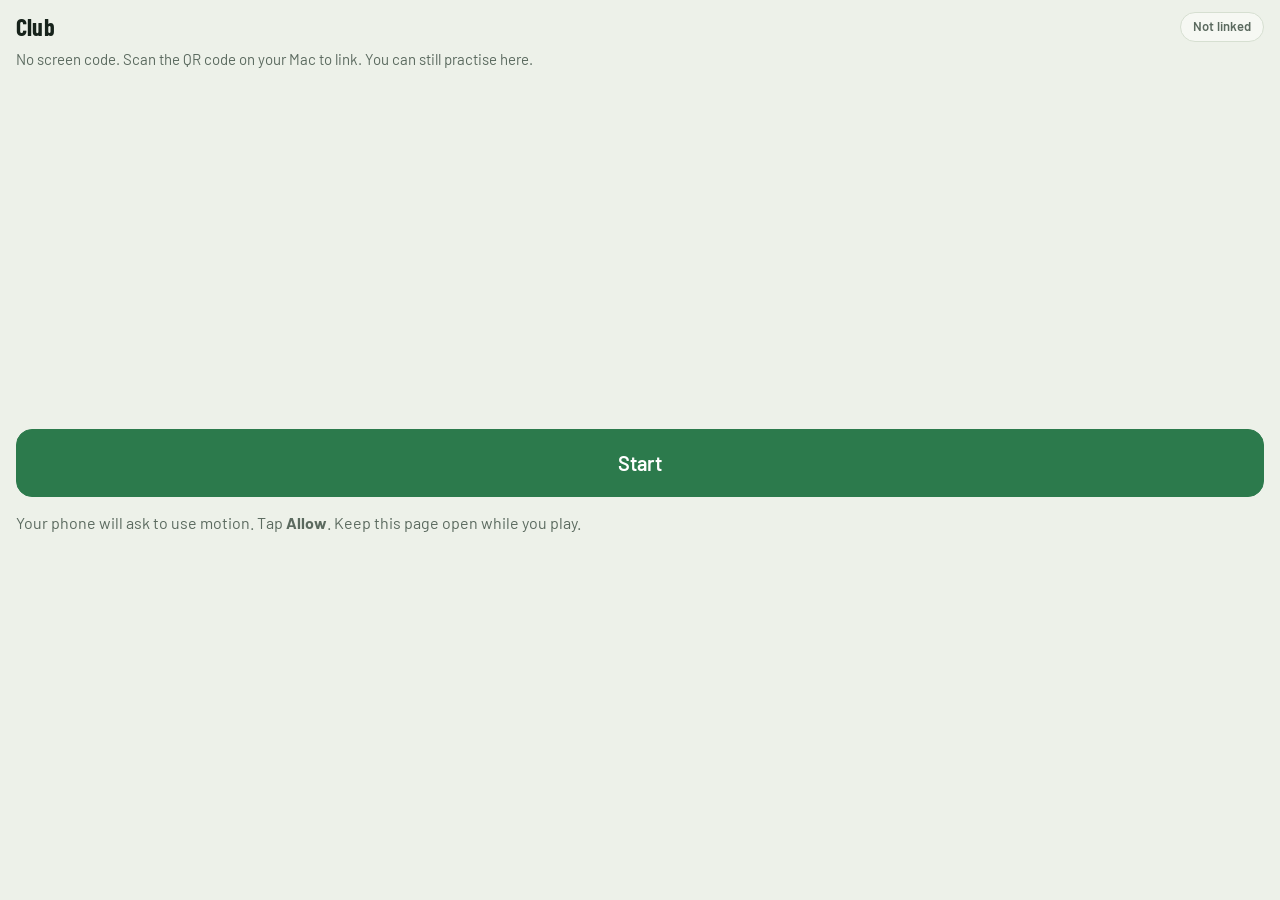
==== controller.html @ 97c8e768 "Add files via upload" ====
<!doctype html>
<html lang="en">
<head>
<meta charset="utf-8">
<meta name="viewport" content="width=device-width,initial-scale=1,viewport-fit=cover,user-scalable=no">
<meta name="theme-color" content="#2c7a4c">
<title>Club · Warringah Golf</title>
<link rel="preconnect" href="https://fonts.googleapis.com">
<link rel="preconnect" href="https://fonts.gstatic.com" crossorigin>
<link rel="stylesheet" href="https://fonts.googleapis.com/css2?family=Barlow:wght@400;500;600&family=Barlow+Condensed:wght@600;700&display=swap">
<link rel="stylesheet" href="style.css">
<style>
html,body{height:100%}
body{display:flex;flex-direction:column;overscroll-behavior:none;-webkit-user-select:none;user-select:none;-webkit-touch-callout:none}
.top{padding:calc(12px + env(safe-area-inset-top,0px)) 16px 6px;display:flex;justify-content:space-between;align-items:center;gap:10px}
.top h1{font-size:24px}
.chip{font-size:13px;font-weight:600;border-radius:999px;padding:4px 12px;background:var(--surface-2);border:1px solid var(--line);color:var(--muted);white-space:nowrap}
.chip.ok{background:var(--fairway-soft);color:var(--fairway);border-color:transparent}
.chip.bad{background:var(--flag-soft);color:var(--flag);border-color:transparent}
.msg{padding:0 16px 8px;color:var(--muted);font-size:15px;min-height:1.5em}
main{flex:1;display:flex;flex-direction:column;padding:0 16px calc(14px + env(safe-area-inset-bottom,0px));gap:10px;min-height:0}
.start{flex:1;display:flex;flex-direction:column;justify-content:center;gap:14px}
.start button{font-size:20px;padding:18px;border-radius:16px}
.start p{margin:0;color:var(--muted)}
.clubs{display:flex;gap:6px;overflow-x:auto;padding-bottom:2px;scrollbar-width:none}
.clubs::-webkit-scrollbar{display:none}
.clubs button{flex:none;min-width:52px;padding:9px 10px;border-radius:10px;font-family:var(--display);font-size:18px;font-weight:700}
.clubs button[aria-pressed="true"]{background:var(--fairway);color:var(--fairway-ink);border-color:var(--fairway)}
.clubname{font-size:14px;color:var(--muted);margin-top:-2px}
.aimrow{display:grid;grid-template-columns:1fr auto auto 1fr;gap:6px}
.aimrow button{padding:12px 10px;font-size:17px;font-weight:600;touch-action:none}
.aimrow button.on{background:var(--fairway);color:var(--fairway-ink);border-color:var(--fairway)}
.pad{flex:1;border-radius:22px;border:2px solid var(--fairway);background:var(--fairway-soft);display:flex;flex-direction:column;align-items:center;justify-content:center;gap:6px;touch-action:none;text-align:center;transition:background .12s,transform .12s;min-height:220px}
.pad .big{font-family:var(--display);font-size:40px;font-weight:700;line-height:1;color:var(--fairway)}
.pad .small{color:var(--muted);font-size:15px;max-width:26ch}
.pad.held{background:var(--fairway);transform:scale(.985)}
.pad.held .big,.pad.held .small{color:var(--fairway-ink)}
.pad.cal{border-color:var(--amber);background:var(--amber-soft)}
.pad.cal .big{color:var(--amber)}
.pad.cal.held{background:var(--amber)}
.pad.cal.held .big,.pad.cal.held .small{color:var(--bg)}
.foot{display:flex;justify-content:space-between;align-items:center;gap:10px}
.result{font-variant-numeric:tabular-nums}
.result .num{font-size:32px;font-weight:700;line-height:1}
.result .num small{font-size:16px;color:var(--muted);margin-left:2px}
.result .tag{font-size:13px;color:var(--muted)}
.live{font-size:12px;color:var(--muted);font-variant-numeric:tabular-nums}
</style>
</head>
<body>
<div class="top">
  <h1>Club</h1>
  <span class="chip" id="chip">Not linked</span>
</div>
<div class="msg" id="msg">Starting…</div>
<main>
  <section class="start" id="startView">
    <button class="primary" id="startBtn">Start</button>
    <p>Your phone will ask to use motion. Tap <b>Allow</b>. Keep this page open while you play.</p>
  </section>
  <div id="playView" hidden style="display:contents">
    <div class="clubs" id="clubs" role="group" aria-label="Choose a club"></div>
    <div class="clubname" id="clubName"></div>
    <div class="aimrow"><button id="aimL" aria-label="Aim left">◀ Aim</button><button id="mapB">Map</button><button id="readB">Read</button><button id="aimR" aria-label="Aim right">Aim ▶</button></div>
    <section class="pad" id="pad" aria-label="Hold to swing">
      <div class="big" id="padBig">Hold here</div>
      <div class="small" id="padSmall">Hold the pad and swing to hit. Swing without holding for a practice swing.</div>
    </section>
    <div class="foot">
      <div class="result"><div class="tag" id="lastTag">Last swing</div><div class="num" id="pw">–</div></div>
      <button id="calBtn">Set full swing</button>
    </div>
    <div class="live" id="live"></div>
  </div>
</main>
<div class="toast" id="toast"></div>

<script src="vendor/peerjs.min.js"></script>
<script>
(() => {
const VERSION = 9;
const $ = s => document.querySelector(s);
const hostId = decodeURIComponent((location.hash || '').slice(1)).replace(/[^a-z0-9-]/gi, '');
const device = /iPhone/.test(navigator.userAgent) ? 'iPhone' : /iPad/.test(navigator.userAgent) ? 'iPad' : /Android/.test(navigator.userAgent) ? 'Android phone' : 'this device';
const setMsg = t => { $('#msg').textContent = t; };
const chip = (t, k) => { const c = $('#chip'); c.textContent = t; c.className = 'chip' + (k ? ' ' + k : ''); };
function toast(t){ const el = $('#toast'); el.textContent = t; el.classList.add('show'); setTimeout(() => el.classList.remove('show'), 1800); }
const store = {
  get(k, d){ try { const v = localStorage.getItem(k); return v == null ? d : JSON.parse(v); } catch { return d; } },
  set(k, v){ try { localStorage.setItem(k, JSON.stringify(v)); } catch {} }
};

const CLUBS = [['Dr','Driver'],['3W','3 wood'],['5i','5 iron'],['7i','7 iron'],['9i','9 iron'],['PW','Pitching wedge'],['SW','Sand wedge'],['Pt','Putter']];
// Detection settings. Full swings: hands rotate hundreds of °/s. Putts: a few dozen.
const MODES = {
  full: {start: 180, end: 100, endHold: 80, minPeak: 220, floor: 150, wait: 500},
  // wedges and short irons: soft chips and even putting-style strokes still count
  chip: {start: 70, end: 35, endHold: 110, minPeak: 100, floor: 60, wait: 400},
  putt: {start: 40, end: 20, endHold: 120, minPeak: 60, floor: 30, wait: 300}
};
let club = store.get('wgolf-club', 'Dr');
let full = store.get('wgolf-full', null);       // °/s of your 100% swing, set by calibration
let puttFull = store.get('wgolf-puttfull', null);
const FULL_DEFAULT = 1100, PUTT_DEFAULT = 300;  // from your first test session
let face0 = store.get('wgolf-face0', null);      // your 'straight' face reading, from the setup swings
let calibrating = null;                          // {mode, peaks: [], faces: []}
const mode = () => club === 'Pt' ? 'putt' : ['9i', 'PW', 'SW'].includes(club) ? 'chip' : 'full';

setMsg(hostId ? 'Tap Start to link with the screen.' : 'No screen code. Scan the QR code on your Mac to link. You can still practise here.');
if (!window.isSecureContext) setMsg('Open this page from its https:// address, or motion will be blocked.');

// ---------- link ----------
let peer = null, conn = null, motionStatus = 'pending';
function send(m){ if (conn && conn.open) { try { conn.send(m); } catch {} } }
function hello(){
  send({t:'status', motion: motionStatus, device, v: VERSION});
  send({t:'club', club});
  send({t:'cal', full: full || FULL_DEFAULT, puttFull: puttFull || PUTT_DEFAULT, face0, set: {full: !!full, putt: !!puttFull, face: face0 != null}});
}
function link(){
  if (!hostId || typeof Peer === 'undefined') return;
  chip('Linking…');
  peer = new Peer({debug: 1});
  peer.on('open', connectNow);
  peer.on('error', e => {
    if (e.type === 'peer-unavailable'){ chip('Looking…'); setMsg('Looking for the screen. Keep the game or Swing Lab open on your Mac.'); clearTimeout(retryT); retryT = setTimeout(connectNow, 2500); }
    else if (['network','server-error','socket-error'].includes(e.type) && !(conn && conn.open)){ chip('Not linked', 'bad'); setMsg('No internet connection to the matchmaking server.'); }
  });
  peer.on('disconnected', () => { try { peer.reconnect(); } catch {} });
}
// Reconnects by itself, so switching between the Swing Lab and the game on the Mac keeps the phone linked.
let retryT = 0;
function connectNow(){
  if (!peer || peer.destroyed || (conn && conn.open)) return;
  const c = peer.connect(hostId, {serialization: 'json'}); conn = c;
  c.on('open', () => { chip('Linked', 'ok'); hello(); });
  c.on('data', onScreen);
  c.on('close', () => { if (c !== conn) return; chip('Reconnecting…'); clearTimeout(retryT); retryT = setTimeout(connectNow, 1500); });
}
function onScreen(m){
  if (!m || typeof m !== 'object') return;
  if (m.t === 'ping') send({t:'pong', at: m.at});
  else if (m.t === 'club' && CLUBS.some(c => c[0] === m.club) && !calibrating && m.club !== club){ club = m.club; store.set('wgolf-club', club); renderClubs(); }
  else if (m.t === 'state' && typeof m.text === 'string') setMsg(m.text.slice(0, 120));
}

// ---------- clubs ----------
function renderClubs(){
  $('#clubs').innerHTML = CLUBS.map(([k]) => `<button data-club="${k}" aria-pressed="${k === club}">${k}</button>`).join('');
  $('#clubName').textContent = CLUBS.find(c => c[0] === club)[1] + (club === 'Pt' ? ' · soft stroke, like a real putt' : '');
  $('#calBtn').textContent = club === 'Pt' ? 'Set full putt' : 'Set full swing';
  $('#padSmall').textContent = calibrating ? calText() : club === 'Pt' ? 'Hold the pad and make a smooth putting stroke.' : 'Hold the pad and swing to hit. Swing without holding for a practice swing.';
  $('#pad').classList.toggle('cal', !!calibrating);
}
$('#clubs').addEventListener('click', e => {
  const b = e.target.closest('button[data-club]'); if (!b || calibrating) return;
  club = b.dataset.club; store.set('wgolf-club', club); renderClubs(); send({t:'club', club});
  b.scrollIntoView({inline:'center', block:'nearest', behavior:'smooth'});
});

// ---------- calibration ----------
function calText(){ return calibrating.mode === 'putt'
  ? `Make your longest comfortable putting stroke. ${calibrating.peaks.length + 1} of 3.`
  : `Take a full, comfortable swing. ${calibrating.peaks.length + 1} of 3.`; }
$('#calBtn').onclick = () => {
  if (calibrating){ calibrating = null; renderClubs(); setMsg('Setup cancelled.'); send({t:'cal', cancelled: true}); return; }
  calibrating = {mode: mode(), peaks: [], faces: []};
  $('#calBtn').textContent = 'Cancel';
  setMsg(calibrating.mode === 'putt' ? 'Setting your full putt. These 3 strokes set 100% for the putter.' : 'Setting your full swing. Swing straight: these 3 set 100% power and what "straight" feels like.');
  send({t:'cal', step: 0, of: 3, mode: calibrating.mode});
  renderClubs(); $('#calBtn').textContent = 'Cancel';
};
function calSwing(peak, faceRaw){
  calibrating.peaks.push(peak); calibrating.faces.push(faceRaw);
  const n = calibrating.peaks.length;
  send({t:'cal', step: n, of: 3, mode: calibrating.mode, peak: Math.round(peak)});
  if (n < 3){ renderClubs(); $('#calBtn').textContent = 'Cancel'; return; }
  const med = [...calibrating.peaks].sort((a,b) => a-b)[1];
  if (calibrating.mode === 'putt'){ puttFull = Math.round(med); store.set('wgolf-puttfull', puttFull); }
  else { full = Math.round(med); store.set('wgolf-full', full);
    face0 = Math.round([...calibrating.faces].sort((a,b) => a-b)[1]); store.set('wgolf-face0', face0); }
  setMsg(calibrating.mode === 'putt' ? `Full putt set: ${puttFull} °/s.` : `Full swing set: ${full} °/s. A swing like that is 100% power.`);
  toast('Saved');
  calibrating = null; renderClubs(); hello();
}

// ---------- motion ----------
let gotMotion = false, rot = 0, lastT = 0, lastSend = 0;
let holding = false, active = false, peak = 0, t0 = 0, lowSince = 0, coolUntil = 0;
let practice = false, stillSince = 0, readyUntil = 0;   // swings without holding the pad are practice swings

// ---------- face angle ----------
// From address (pad pressed) we track the phone's full 3D orientation by integrating the gyro.
// At impact (fastest moment) we rotate the "face" direction of the phone by that orientation,
// flatten it onto the ground using gravity measured at address, and measure how far it has
// turned left or right. That is where the clubface points, whatever path the swing took.
const D2R = Math.PI / 180;
const qmul = (a, b) => [a[0]*b[0]-a[1]*b[1]-a[2]*b[2]-a[3]*b[3], a[0]*b[1]+a[1]*b[0]+a[2]*b[3]-a[3]*b[2], a[0]*b[2]-a[1]*b[3]+a[2]*b[0]+a[3]*b[1], a[0]*b[3]+a[1]*b[2]-a[2]*b[1]+a[3]*b[0]];
const qrot = (q, v) => { const r = qmul(qmul(q, [0, v[0], v[1], v[2]]), [q[0], -q[1], -q[2], -q[3]]); return [r[1], r[2], r[3]]; };
const dot = (a, b) => a[0]*b[0] + a[1]*b[1] + a[2]*b[2];
const cross = (a, b) => [a[1]*b[2]-a[2]*b[1], a[2]*b[0]-a[0]*b[2], a[0]*b[1]-a[1]*b[0]];
const norm = v => { const n = Math.hypot(v[0], v[1], v[2]) || 1; return [v[0]/n, v[1]/n, v[2]/n]; };
let q = [1, 0, 0, 0], gLP = [0, -9.8, 0], up = [0, 1, 0], faceAxis = [0, 0, 1], gammaSum = 0;
let faceAtPeak = 0, oldAtPeak = 0;
function addressNow(){
  q = [1, 0, 0, 0]; gammaSum = 0; up = norm(gLP);
  // the face direction is whichever side of the phone (across it, or out of the screen) is flattest at address
  faceAxis = Math.abs(up[0]) < Math.abs(up[2]) ? [1, 0, 0] : [0, 0, 1];
}
function faceNow(){
  const n0 = faceAxis, n1 = qrot(q, faceAxis);
  const flat = v => norm([v[0] - up[0]*dot(v, up), v[1] - up[1]*dot(v, up), v[2] - up[2]*dot(v, up)]);
  const a = flat(n0), b = flat(n1);
  return Math.atan2(dot(up, cross(a, b)), dot(a, b)) / D2R;
}

$('#startBtn').onclick = async () => {
  $('#startBtn').disabled = true;
  let perm = 'granted';
  try {
    if (typeof DeviceMotionEvent !== 'undefined' && typeof DeviceMotionEvent.requestPermission === 'function') perm = await DeviceMotionEvent.requestPermission();
  } catch (e) { perm = 'denied'; }
  if (perm !== 'granted'){
    motionStatus = 'denied'; link();
    setMsg('Motion access was refused. In Safari, tap "aA" → Website Settings, allow Motion & Orientation, then reload.');
    $('#startBtn').disabled = false; return;
  }
  window.addEventListener('devicemotion', onMotion);
  navigator.wakeLock?.request('screen').catch(() => {});
  $('#startView').hidden = true; $('#playView').hidden = false;
  renderClubs(); setMsg('Waiting for motion…'); link();
  setTimeout(() => {
    if (!gotMotion){ motionStatus = 'none'; send({t:'status', motion:'none', device, v: VERSION}); setMsg("This browser isn't giving motion data. Try Safari on iPhone or Chrome on Android."); }
  }, 2000);
};

function onMotion(e){
  const rr = e.rotationRate;
  if (!rr || (rr.alpha == null && rr.beta == null && rr.gamma == null)) return;
  const now = performance.now(), dt = lastT ? Math.min(0.1, (now - lastT) / 1000) : 0; lastT = now;
  const a = rr.alpha || 0, b = rr.beta || 0, g = rr.gamma || 0;
  rot = Math.hypot(a, b, g);
  if (!gotMotion){ gotMotion = true; motionStatus = 'ok'; send({t:'status', motion:'ok', device, v: VERSION}); setMsg(hostId ? 'Pick a club, hold the pad and swing.' : 'Hold the pad and swing. (Not linked to a screen.)'); }

  const acc = e.accelerationIncludingGravity;
  if (acc && acc.x != null && rot < 120) gLP = [gLP[0]*0.8 + acc.x*0.2, gLP[1]*0.8 + acc.y*0.2, gLP[2]*0.8 + acc.z*0.2];
  // still for a moment without holding = standing at address for a practice swing
  if (!holding && !active){ if (rot < 25){ if (!stillSince) stillSince = now; if (now - stillSince > 250) addressNow(); } else if (stillSince && now - stillSince > 300){ readyUntil = now + 2500; stillSince = 0; } else stillSince = 0; }
  if (dt){
    const w = [b*D2R, g*D2R, a*D2R], wn = Math.hypot(w[0], w[1], w[2]);
    if (wn){ const h = wn*dt/2, s = Math.sin(h)/wn; q = qmul(q, [Math.cos(h), w[0]*s, w[1]*s, w[2]*s]); const m = Math.hypot(...q); q = q.map(v => v/m); }
    gammaSum += g * dt;
  }

  const M = MODES[mode()];
  const practiceOk = !holding && !calibrating && now < readyUntil && rot > M.start * 1.3;
  if (!active && now > coolUntil && ((holding && rot > M.start) || practiceOk)){ active = true; practice = !holding; peak = rot; faceAtPeak = faceNow(); oldAtPeak = gammaSum; t0 = now; lowSince = 0; }
  if (active){
    if (rot > peak){ peak = rot; faceAtPeak = faceNow(); oldAtPeak = gammaSum; }
    if (rot < M.end){ if (!lowSince) lowSince = now; } else lowSince = 0;
    if ((lowSince && now - lowSince > M.endHold && now - t0 > 120) || now - t0 > 2500) finish(now);
  }
  if (now - lastSend > 40){ lastSend = now; send({t:'m', r: Math.round(rot), h: holding}); }
  $('#live').textContent = `Rotation ${Math.round(rot)} °/s${active ? ' · swinging' : ''} · version ${VERSION}`;
}

// A swing is a backswing, a pause at the top, then the faster downswing. Each burst
// ends at a pause; hold the fastest one briefly so the downswing can replace the backswing.
let pending = null, pendingTimer = 0;
function finish(now){
  active = false;
  const M = MODES[mode()];
  if (peak >= M.minPeak * (practice ? 1.3 : 1) && (!pending || peak > pending.peak)) pending = {peak, face: faceAtPeak, old: oldAtPeak, dur: now - t0, mode: mode(), practice};
  if (!pending) return;
  clearTimeout(pendingTimer);
  pendingTimer = setTimeout(() => { if (active) return; const p = pending; pending = null; if (p) shoot(p); }, M.wait);
}
function shoot(p){
  coolUntil = performance.now() + 600;
  try { navigator.vibrate?.(p.practice ? 15 : p.mode === 'putt' ? 25 : 60); } catch {}
  if (calibrating && !p.practice){ send({t:'swing', club, cal: true, putt: p.mode === 'putt', peak: Math.round(p.peak), faceRaw: Math.round(p.face), faceOld: Math.round(p.old), dur: Math.round(p.dur)}); calSwing(p.peak, p.face); return; }
  const M = MODES[p.mode], top = p.mode === 'putt' ? (puttFull || PUTT_DEFAULT) : (full || FULL_DEFAULT);
  const power = Math.max(0.02, Math.min(1, (p.peak - M.floor) / (top - M.floor)));
  const over = p.mode === 'full' && p.peak > top * 1.15;
  if (p.practice){ readyUntil = performance.now() + 2500; }   // keep rehearsing without a fresh pause
  send({t: p.practice ? 'practice' : 'swing', club, putt: p.mode === 'putt', power, over, peak: Math.round(p.peak), face: Math.round(Math.max(-120, Math.min(120, p.face - (p.mode === 'full' && face0 != null ? face0 : 0)))), faceRaw: Math.round(p.face), faceOld: Math.round(p.old), dur: Math.round(p.dur)});
  $('#lastTag').textContent = (p.practice ? 'Practice ' : 'Last ') + (p.mode === 'putt' ? 'putt' : 'swing') + (over ? ' · overswing' : '');
  $('#pw').innerHTML = Math.round(power * 100) + '<small>%</small>';
  $('#padBig').textContent = (p.practice ? 'Practice: ' : '') + (over ? 'Overswing!' : power > 0.9 ? 'Pure' : power > 0.6 ? 'Nice' : power > 0.3 ? 'Steady' : 'Soft');
  setTimeout(() => { $('#padBig').textContent = holding ? (club === 'Pt' ? 'Putt!' : 'Swing!') : 'Hold here'; }, 1400);
}

// ---------- aim buttons ----------
function aimBtn(el, d){
  const on = e => { e.preventDefault(); el.classList.add('on'); try { el.setPointerCapture(e.pointerId); } catch {} send({t:'aim', d, on: true}); };
  const off = () => { if (!el.classList.contains('on')) return; el.classList.remove('on'); send({t:'aim', d, on: false}); };
  el.addEventListener('pointerdown', on); ['pointerup','pointercancel','lostpointercapture'].forEach(ev => el.addEventListener(ev, off));
  el.addEventListener('contextmenu', e => e.preventDefault());
}
aimBtn($('#aimL'), -1); aimBtn($('#aimR'), 1);
$('#mapB').onclick = () => send({t:'view'});
$('#readB').onclick = () => send({t:'read'});

// ---------- hold pad ----------
const pad = $('#pad'); const pointers = new Set();
function setHold(on){
  if (on === holding) return;
  holding = on; pad.classList.toggle('held', on);
  if (on) addressNow();
  $('#padBig').textContent = on ? (club === 'Pt' ? 'Putt!' : 'Swing!') : 'Hold here';
  if (!on && active) finish(performance.now());
  send({t:'m', r: Math.round(rot), h: holding});
}
pad.addEventListener('pointerdown', e => { pointers.add(e.pointerId); try { pad.setPointerCapture(e.pointerId); } catch {} setHold(true); e.preventDefault(); });
['pointerup','pointercancel','lostpointercapture'].forEach(ev => pad.addEventListener(ev, e => { pointers.delete(e.pointerId); if (!pointers.size) setHold(false); }));
pad.addEventListener('contextmenu', e => e.preventDefault());
document.addEventListener('visibilitychange', () => { if (document.visibilityState === 'visible') navigator.wakeLock?.request('screen').catch(() => {}); else { pointers.clear(); setHold(false); } });
})();
</script>
</body>
</html>
---- style.css ----
/* Layout: one centred column on the Mac screen; the phone page is a single full-height pad. */
:root{
  --bg:#edf1e9; --surface:#ffffff; --surface-2:#f6f8f3; --ink:#17231b; --muted:#5b6a5f; --line:#d6dfd1;
  --fairway:#2c7a4c; --fairway-ink:#ffffff; --fairway-soft:#dcefe2; --rough:#c9dcc0; --green-dark:#9fc79f;
  --sand:#e6d6a8; --flag:#c43f2e; --flag-soft:#f8e0dc; --amber:#9a5f10; --amber-soft:#faeed7;
  --info:#2a64a3; --info-soft:#e0ebf7;
  --display:"Barlow Condensed","Arial Narrow",system-ui,sans-serif;
  --body:"Barlow",system-ui,-apple-system,"Segoe UI",sans-serif;
  color-scheme:light;
}
@media (prefers-color-scheme: dark){
  :root:not([data-theme="light"]){
    --bg:#0e1511; --surface:#16201a; --surface-2:#1b271f; --ink:#e3ebe5; --muted:#99ab9e; --line:#27362c;
    --fairway:#5cc489; --fairway-ink:#0e1511; --fairway-soft:#1b3a28; --rough:#1e3526; --green-dark:#2c5a3a;
    --sand:#5a4e2c; --flag:#ef7b69; --flag-soft:#3b1f1b; --amber:#e6aa59; --amber-soft:#382a15;
    --info:#7cb2ea; --info-soft:#17283a; color-scheme:dark;
  }
}
:root[data-theme="dark"]{
  --bg:#0e1511; --surface:#16201a; --surface-2:#1b271f; --ink:#e3ebe5; --muted:#99ab9e; --line:#27362c;
  --fairway:#5cc489; --fairway-ink:#0e1511; --fairway-soft:#1b3a28; --rough:#1e3526; --green-dark:#2c5a3a;
  --sand:#5a4e2c; --flag:#ef7b69; --flag-soft:#3b1f1b; --amber:#e6aa59; --amber-soft:#382a15;
  --info:#7cb2ea; --info-soft:#17283a; color-scheme:dark;
}
*{box-sizing:border-box}
[hidden]{display:none!important}
html,body{margin:0}
body{background:var(--bg);color:var(--ink);font:16px/1.5 var(--body)}
h1,h2,.num{font-family:var(--display);letter-spacing:.01em;text-wrap:balance}
h1{font-size:30px;line-height:1.1;margin:0;font-weight:700}
h2{font-size:15px;margin:0 0 12px;text-transform:uppercase;letter-spacing:.08em;color:var(--muted);font-weight:600}
.muted{color:var(--muted)}
button{font:inherit;border-radius:10px;padding:10px 16px;cursor:pointer;border:1px solid var(--line);background:var(--surface-2);color:var(--ink)}
button.primary{background:var(--fairway);color:var(--fairway-ink);border-color:var(--fairway);font-weight:600}
button:focus-visible{outline:3px solid var(--info);outline-offset:2px}
button:disabled{opacity:.5;cursor:default}
.pill{display:inline-block;flex:none;min-width:86px;text-align:center;font-size:12px;font-weight:600;border-radius:999px;padding:3px 10px;background:var(--surface-2);color:var(--muted);border:1px solid var(--line)}
.ok .pill{background:var(--fairway-soft);color:var(--fairway);border-color:transparent}
.bad .pill{background:var(--flag-soft);color:var(--flag);border-color:transparent}
.run .pill{background:var(--info-soft);color:var(--info);border-color:transparent}
.warn .pill{background:var(--amber-soft);color:var(--amber);border-color:transparent}
.toast{position:fixed;left:50%;bottom:calc(20px + env(safe-area-inset-bottom,0px));transform:translateX(-50%);background:var(--ink);color:var(--bg);padding:8px 14px;border-radius:999px;font-size:14px;opacity:0;transition:opacity .2s;pointer-events:none;z-index:9}
.toast.show{opacity:1}
@media (prefers-reduced-motion: reduce){*{transition:none!important;animation:none!important}}
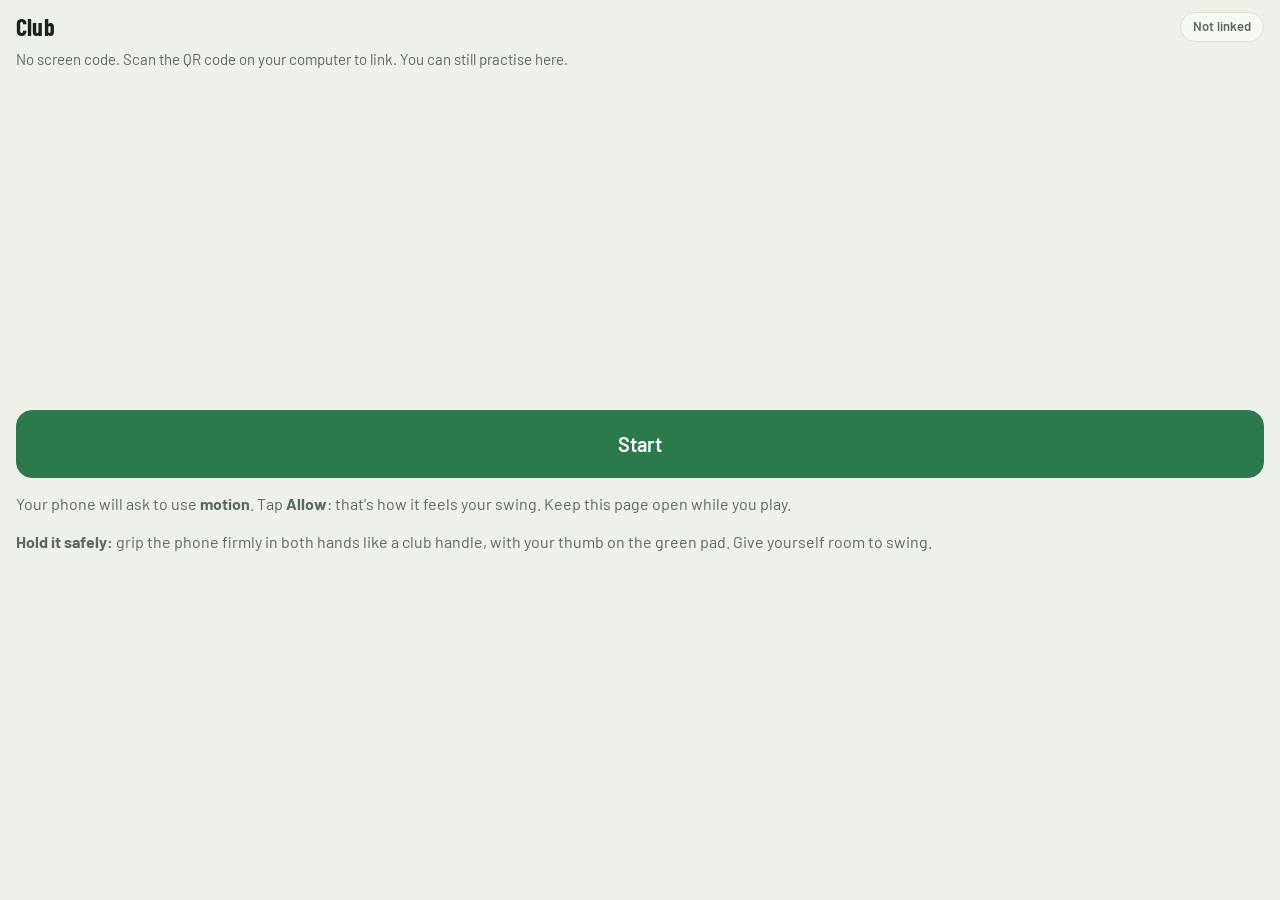
==== commit 6655e5d4: "Add files via upload" ====
--- a/controller.html
+++ b/controller.html
@@ -45,6 +45,22 @@
 .result .num small{font-size:16px;color:var(--muted);margin-left:2px}
 .result .tag{font-size:13px;color:var(--muted)}
 .live{font-size:12px;color:var(--muted);font-variant-numeric:tabular-nums}
+.live[hidden]{display:none}
+/* impact flash: the pad lights up when the ball is struck */
+.pad.hit{animation:hit .35s ease-out}
+@keyframes hit{0%{box-shadow:0 0 0 0 rgba(255,224,102,.9);background:#fff6cc}100%{box-shadow:0 0 0 28px rgba(255,224,102,0)}}
+/* spin: tap where on the ball to strike it */
+.spinrow{display:flex;align-items:center;gap:12px}
+.spinrow[hidden]{display:none}
+.spinball{position:relative;width:64px;height:64px;border-radius:50%;flex:none;touch-action:none;
+  background:radial-gradient(circle at 35% 30%,#fff 0,#f1f1f1 40%,#cfd2d4 75%,#a9adb0 100%);box-shadow:inset 0 -3px 6px rgba(0,0,0,.18),0 1px 3px rgba(0,0,0,.25)}
+.spinball::before,.spinball::after{content:"";position:absolute;background:rgba(60,60,60,.45)}
+.spinball::before{left:50%;top:16%;bottom:16%;width:1.5px;transform:translateX(-50%)}
+.spinball::after{top:50%;left:16%;right:16%;height:1.5px;transform:translateY(-50%)}
+.spinball i{position:absolute;width:12px;height:12px;border-radius:50%;background:#c6262e;border:2px solid #fff;transform:translate(-50%,-50%);left:50%;top:50%;box-shadow:0 1px 2px rgba(0,0,0,.4)}
+.spinrow .lab{font-size:14px;color:var(--muted)}
+.spinrow .lab b{display:block;color:var(--ink);font-size:16px}
+.haptic{position:absolute;opacity:0;pointer-events:none;width:1px;height:1px;overflow:hidden}
 </style>
 </head>
 <body>
@@ -56,21 +72,25 @@
 <main>
   <section class="start" id="startView">
     <button class="primary" id="startBtn">Start</button>
-    <p>Your phone will ask to use motion. Tap <b>Allow</b>. Keep this page open while you play.</p>
+    <p>Your phone will ask to use <b>motion</b>. Tap <b>Allow</b>: that's how it feels your swing. Keep this page open while you play.</p>
+    <p><b>Hold it safely:</b> grip the phone firmly in both hands like a club handle, with your thumb on the green pad. Give yourself room to swing.</p>
   </section>
   <div id="playView" hidden style="display:contents">
     <div class="clubs" id="clubs" role="group" aria-label="Choose a club"></div>
     <div class="clubname" id="clubName"></div>
     <div class="aimrow"><button id="aimL" aria-label="Aim left">◀ Aim</button><button id="mapB">Map</button><button id="readB">Read</button><button id="aimR" aria-label="Aim right">Aim ▶</button></div>
+    <div class="spinrow" id="spinRow"><div class="spinball" id="spinBall" aria-label="Spin: tap where to strike the ball"><i id="spinDot"></i></div>
+      <div class="lab"><b id="spinLab">No spin</b>Tap the ball: top for topspin, bottom for backspin, sides to curve it. Double-tap to reset.</div></div>
     <section class="pad" id="pad" aria-label="Hold to swing">
       <div class="big" id="padBig">Hold here</div>
-      <div class="small" id="padSmall">Hold the pad and swing to hit. Swing without holding for a practice swing.</div>
+      <div class="small" id="padSmall">Keep your thumb on the pad and swing.</div>
     </section>
     <div class="foot">
       <div class="result"><div class="tag" id="lastTag">Last swing</div><div class="num" id="pw">–</div></div>
       <button id="calBtn">Set full swing</button>
     </div>
-    <div class="live" id="live"></div>
+    <div class="live" id="live" hidden></div>
+    <label class="haptic" aria-hidden="true"><input type="checkbox" switch id="hapticSw"></label>
   </div>
 </main>
 <div class="toast" id="toast"></div>
@@ -78,7 +98,7 @@
 <script src="vendor/peerjs.min.js"></script>
 <script>
 (() => {
-const VERSION = 9;
+const VERSION = 12;
 const $ = s => document.querySelector(s);
 const hostId = decodeURIComponent((location.hash || '').slice(1)).replace(/[^a-z0-9-]/gi, '');
 const device = /iPhone/.test(navigator.userAgent) ? 'iPhone' : /iPad/.test(navigator.userAgent) ? 'iPad' : /Android/.test(navigator.userAgent) ? 'Android phone' : 'this device';
@@ -106,7 +126,9 @@
 let calibrating = null;                          // {mode, peaks: [], faces: []}
 const mode = () => club === 'Pt' ? 'putt' : ['9i', 'PW', 'SW'].includes(club) ? 'chip' : 'full';
 
-setMsg(hostId ? 'Tap Start to link with the screen.' : 'No screen code. Scan the QR code on your Mac to link. You can still practise here.');
+setMsg(hostId ? 'Tap Start to link with the screen.' : 'No screen code. Scan the QR code on your computer to link. You can still practise here.');
+if (typeof DeviceMotionEvent === 'undefined') setMsg('This browser can\'t read your phone\'s motion. Use Safari on iPhone or Chrome on Android. (On the computer you can also swing with the Space bar.)');
+if (/[?&#]debug/.test(location.href)) document.querySelector('#live').hidden = false;
 if (!window.isSecureContext) setMsg('Open this page from its https:// address, or motion will be blocked.');
 
 // ---------- link ----------
@@ -141,7 +163,10 @@
   if (!m || typeof m !== 'object') return;
   if (m.t === 'ping') send({t:'pong', at: m.at});
   else if (m.t === 'club' && CLUBS.some(c => c[0] === m.club) && !calibrating && m.club !== club){ club = m.club; store.set('wgolf-club', club); renderClubs(); }
-  else if (m.t === 'state' && typeof m.text === 'string') setMsg(m.text.slice(0, 120));
+  else if (m.t === 'state' && typeof m.text === 'string'){ setMsg(m.text.slice(0, 120)); if (m.club) $('#spinRow').hidden = m.club === 'Pt'; }
+  else if (m.t === 'spin') showSpin(Number(m.top) || 0, Number(m.side) || 0);
+  else if (m.t === 'calibrate' && m.cancel){ if (calibrating) $('#calBtn').click(); }
+  else if (m.t === 'calibrate' && !calibrating){ if (m.mode === 'full' && club === 'Pt'){ club = 'Dr'; store.set('wgolf-club', club); } $('#calBtn').click(); }
 }
 
 // ---------- clubs ----------
@@ -149,8 +174,9 @@
   $('#clubs').innerHTML = CLUBS.map(([k]) => `<button data-club="${k}" aria-pressed="${k === club}">${k}</button>`).join('');
   $('#clubName').textContent = CLUBS.find(c => c[0] === club)[1] + (club === 'Pt' ? ' · soft stroke, like a real putt' : '');
   $('#calBtn').textContent = club === 'Pt' ? 'Set full putt' : 'Set full swing';
-  $('#padSmall').textContent = calibrating ? calText() : club === 'Pt' ? 'Hold the pad and make a smooth putting stroke.' : 'Hold the pad and swing to hit. Swing without holding for a practice swing.';
+  $('#padSmall').textContent = calibrating ? calText() : club === 'Pt' ? 'Hold the pad and make a smooth putting stroke.' : 'Keep your thumb on the pad and swing.';
   $('#pad').classList.toggle('cal', !!calibrating);
+  $('#spinRow').hidden = club === 'Pt';
 }
 $('#clubs').addEventListener('click', e => {
   const b = e.target.closest('button[data-club]'); if (!b || calibrating) return;
@@ -184,6 +210,42 @@
   calibrating = null; renderClubs(); hello();
 }
 
+// ---------- spin ----------
+let spin = {top: 0, side: 0};
+function showSpin(top, side){
+  spin = {top, side}; const d = $('#spinDot'); d.style.left = (50 + side * 38) + '%'; d.style.top = (50 - top * 38) + '%';
+  const t = top > 0.25 ? 'Topspin' : top < -0.25 ? 'Backspin' : '', sd = side > 0.25 ? 'fade' : side < -0.25 ? 'draw' : '';
+  $('#spinLab').textContent = t && sd ? `${t} + ${sd}` : t || (sd ? sd[0].toUpperCase() + sd.slice(1) + ' spin' : 'No spin');
+}
+(() => { const b = $('#spinBall');
+  const set = e => { const r = b.getBoundingClientRect(), x = (e.clientX - r.left) / r.width * 2 - 1, y = (e.clientY - r.top) / r.height * 2 - 1, l = Math.hypot(x, y), k = l > 1 ? 1 / l : 1;
+    const sx = Math.abs(x * k) < 0.15 ? 0 : x * k, sy = Math.abs(y * k) < 0.15 ? 0 : -y * k; showSpin(sy, sx); send({t:'spin', top: sy, side: sx}); };
+  b.addEventListener('pointerdown', e => { e.preventDefault(); set(e); try { b.setPointerCapture(e.pointerId); } catch {} });
+  b.addEventListener('pointermove', e => { if (e.buttons) set(e); });
+  b.addEventListener('dblclick', () => { showSpin(0, 0); send({t:'spin', top: 0, side: 0}); });
+})();
+
+// ---------- feeling the strike ----------
+// Android buzzes. iPhones don't let web pages vibrate, so every phone also gets a "thwack" and a flash
+// (and newer iPhones a light tap from a hidden switch).
+let actx = null;
+function unlockAudio(){ try { if (!actx){ const A = window.AudioContext || window.webkitAudioContext; if (A) actx = new A(); } if (actx && actx.state === 'suspended') actx.resume(); } catch {} }
+function thwack(power, putt){
+  if (!actx || actx.state !== 'running') return;
+  const t = actx.currentTime, n = actx.createBuffer(1, Math.ceil(actx.sampleRate * 0.08), actx.sampleRate), d = n.getChannelData(0);
+  for (let i = 0; i < d.length; i++) d[i] = (Math.random() * 2 - 1) * Math.pow(1 - i / d.length, 3);
+  const src = actx.createBufferSource(), f = actx.createBiquadFilter(), g = actx.createGain(); src.buffer = n; f.type = putt ? 'bandpass' : 'highpass'; f.frequency.value = putt ? 2200 : 1200;
+  g.gain.value = putt ? 0.35 : 0.5 + power * 0.5; src.connect(f); f.connect(g); g.connect(actx.destination); src.start(t);
+  if (!putt){ const o = actx.createOscillator(), og = actx.createGain(); o.frequency.setValueAtTime(170, t); o.frequency.exponentialRampToValueAtTime(60, t + 0.12);
+    og.gain.setValueAtTime(0.5, t); og.gain.exponentialRampToValueAtTime(0.001, t + 0.15); o.connect(og); og.connect(actx.destination); o.start(t); o.stop(t + 0.2); }
+}
+function impact(power, putt){
+  try { navigator.vibrate?.(putt ? 20 : [30 + Math.round(power * 50)]); } catch {}
+  try { $('#hapticSw').click(); } catch {}
+  thwack(power, putt);
+  pad.classList.remove('hit'); void pad.offsetWidth; pad.classList.add('hit');
+}
+
 // ---------- motion ----------
 let gotMotion = false, rot = 0, lastT = 0, lastSend = 0;
 let holding = false, active = false, peak = 0, t0 = 0, lowSince = 0, coolUntil = 0;
@@ -215,7 +277,7 @@
 }
 
 $('#startBtn').onclick = async () => {
-  $('#startBtn').disabled = true;
+  $('#startBtn').disabled = true; unlockAudio();
   let perm = 'granted';
   try {
     if (typeof DeviceMotionEvent !== 'undefined' && typeof DeviceMotionEvent.requestPermission === 'function') perm = await DeviceMotionEvent.requestPermission();
@@ -244,8 +306,6 @@
 
   const acc = e.accelerationIncludingGravity;
   if (acc && acc.x != null && rot < 120) gLP = [gLP[0]*0.8 + acc.x*0.2, gLP[1]*0.8 + acc.y*0.2, gLP[2]*0.8 + acc.z*0.2];
-  // still for a moment without holding = standing at address for a practice swing
-  if (!holding && !active){ if (rot < 25){ if (!stillSince) stillSince = now; if (now - stillSince > 250) addressNow(); } else if (stillSince && now - stillSince > 300){ readyUntil = now + 2500; stillSince = 0; } else stillSince = 0; }
   if (dt){
     const w = [b*D2R, g*D2R, a*D2R], wn = Math.hypot(w[0], w[1], w[2]);
     if (wn){ const h = wn*dt/2, s = Math.sin(h)/wn; q = qmul(q, [Math.cos(h), w[0]*s, w[1]*s, w[2]*s]); const m = Math.hypot(...q); q = q.map(v => v/m); }
@@ -253,7 +313,7 @@
   }
 
   const M = MODES[mode()];
-  const practiceOk = !holding && !calibrating && now < readyUntil && rot > M.start * 1.3;
+  const practiceOk = false;   // swings only count while you hold the pad
   if (!active && now > coolUntil && ((holding && rot > M.start) || practiceOk)){ active = true; practice = !holding; peak = rot; faceAtPeak = faceNow(); oldAtPeak = gammaSum; t0 = now; lowSince = 0; }
   if (active){
     if (rot > peak){ peak = rot; faceAtPeak = faceNow(); oldAtPeak = gammaSum; }
@@ -261,7 +321,7 @@
     if ((lowSince && now - lowSince > M.endHold && now - t0 > 120) || now - t0 > 2500) finish(now);
   }
   if (now - lastSend > 40){ lastSend = now; send({t:'m', r: Math.round(rot), h: holding}); }
-  $('#live').textContent = `Rotation ${Math.round(rot)} °/s${active ? ' · swinging' : ''} · version ${VERSION}`;
+  if (!$('#live').hidden) $('#live').textContent = `Rotation ${Math.round(rot)} °/s${active ? ' · swinging' : ''} · version ${VERSION}`;
 }
 
 // A swing is a backswing, a pause at the top, then the faster downswing. Each burst
@@ -277,11 +337,11 @@
 }
 function shoot(p){
   coolUntil = performance.now() + 600;
-  try { navigator.vibrate?.(p.practice ? 15 : p.mode === 'putt' ? 25 : 60); } catch {}
-  if (calibrating && !p.practice){ send({t:'swing', club, cal: true, putt: p.mode === 'putt', peak: Math.round(p.peak), faceRaw: Math.round(p.face), faceOld: Math.round(p.old), dur: Math.round(p.dur)}); calSwing(p.peak, p.face); return; }
+  if (calibrating && !p.practice){ impact(0.6, p.mode === 'putt'); send({t:'swing', club, cal: true, putt: p.mode === 'putt', peak: Math.round(p.peak), faceRaw: Math.round(p.face), faceOld: Math.round(p.old), dur: Math.round(p.dur)}); calSwing(p.peak, p.face); return; }
   const M = MODES[p.mode], top = p.mode === 'putt' ? (puttFull || PUTT_DEFAULT) : (full || FULL_DEFAULT);
   const power = Math.max(0.02, Math.min(1, (p.peak - M.floor) / (top - M.floor)));
   const over = p.mode === 'full' && p.peak > top * 1.15;
+  impact(power, p.mode === 'putt');
   if (p.practice){ readyUntil = performance.now() + 2500; }   // keep rehearsing without a fresh pause
   send({t: p.practice ? 'practice' : 'swing', club, putt: p.mode === 'putt', power, over, peak: Math.round(p.peak), face: Math.round(Math.max(-120, Math.min(120, p.face - (p.mode === 'full' && face0 != null ? face0 : 0)))), faceRaw: Math.round(p.face), faceOld: Math.round(p.old), dur: Math.round(p.dur)});
   $('#lastTag').textContent = (p.practice ? 'Practice ' : 'Last ') + (p.mode === 'putt' ? 'putt' : 'swing') + (over ? ' · overswing' : '');
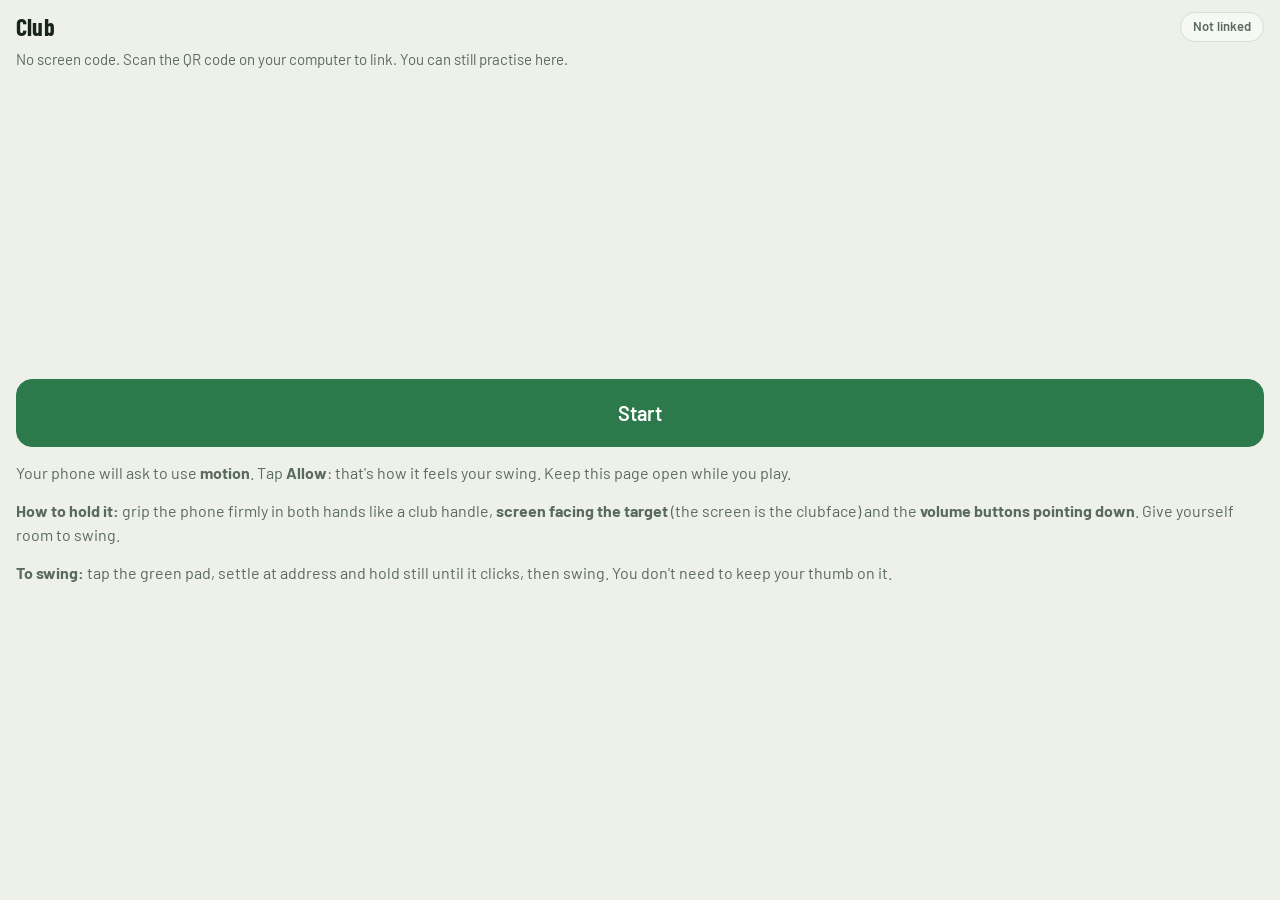
==== commit 804d5d6c: "Add files via upload" ====
--- a/controller.html
+++ b/controller.html
@@ -34,6 +34,8 @@
 .pad .big{font-family:var(--display);font-size:40px;font-weight:700;line-height:1;color:var(--fairway)}
 .pad .small{color:var(--muted);font-size:15px;max-width:26ch}
 .pad.held{background:var(--fairway);transform:scale(.985)}
+.pad.settle{background:var(--amber-soft);border-color:var(--amber)}
+.pad.settle .big{color:var(--amber)}
 .pad.held .big,.pad.held .small{color:var(--fairway-ink)}
 .pad.cal{border-color:var(--amber);background:var(--amber-soft)}
 .pad.cal .big{color:var(--amber)}
@@ -73,7 +75,8 @@
   <section class="start" id="startView">
     <button class="primary" id="startBtn">Start</button>
     <p>Your phone will ask to use <b>motion</b>. Tap <b>Allow</b>: that's how it feels your swing. Keep this page open while you play.</p>
-    <p><b>Hold it safely:</b> grip the phone firmly in both hands like a club handle, with your thumb on the green pad. Give yourself room to swing.</p>
+    <p><b>How to hold it:</b> grip the phone firmly in both hands like a club handle, <b>screen facing the target</b> (the screen is the clubface) and the <b>volume buttons pointing down</b>. Give yourself room to swing.</p>
+    <p><b>To swing:</b> tap the green pad, settle at address and hold still until it clicks, then swing. You don't need to keep your thumb on it.</p>
   </section>
   <div id="playView" hidden style="display:contents">
     <div class="clubs" id="clubs" role="group" aria-label="Choose a club"></div>
@@ -81,9 +84,9 @@
     <div class="aimrow"><button id="aimL" aria-label="Aim left">◀ Aim</button><button id="mapB">Map</button><button id="readB">Read</button><button id="aimR" aria-label="Aim right">Aim ▶</button></div>
     <div class="spinrow" id="spinRow"><div class="spinball" id="spinBall" aria-label="Spin: tap where to strike the ball"><i id="spinDot"></i></div>
       <div class="lab"><b id="spinLab">No spin</b>Tap the ball: top for topspin, bottom for backspin, sides to curve it. Double-tap to reset.</div></div>
-    <section class="pad" id="pad" aria-label="Hold to swing">
-      <div class="big" id="padBig">Hold here</div>
-      <div class="small" id="padSmall">Keep your thumb on the pad and swing.</div>
+    <section class="pad" id="pad" aria-label="Tap, hold still, then swing">
+      <div class="big" id="padBig">Tap to swing</div>
+      <div class="small" id="padSmall">Tap, settle at address until it clicks, then swing.</div>
     </section>
     <div class="foot">
       <div class="result"><div class="tag" id="lastTag">Last swing</div><div class="num" id="pw">–</div></div>
@@ -98,7 +101,7 @@
 <script src="vendor/peerjs.min.js"></script>
 <script>
 (() => {
-const VERSION = 12;
+const VERSION = 15;
 const $ = s => document.querySelector(s);
 const hostId = decodeURIComponent((location.hash || '').slice(1)).replace(/[^a-z0-9-]/gi, '');
 const device = /iPhone/.test(navigator.userAgent) ? 'iPhone' : /iPad/.test(navigator.userAgent) ? 'iPad' : /Android/.test(navigator.userAgent) ? 'Android phone' : 'this device';
@@ -122,7 +125,7 @@
 let full = store.get('wgolf-full', null);       // °/s of your 100% swing, set by calibration
 let puttFull = store.get('wgolf-puttfull', null);
 const FULL_DEFAULT = 1100, PUTT_DEFAULT = 300;  // from your first test session
-let face0 = store.get('wgolf-face0', null);      // your 'straight' face reading, from the setup swings
+let face0 = store.get('wgolf-face0b', null);     // your 'straight' face reading, from the setup swings (new grip from v15)
 let calibrating = null;                          // {mode, peaks: [], faces: []}
 const mode = () => club === 'Pt' ? 'putt' : ['9i', 'PW', 'SW'].includes(club) ? 'chip' : 'full';
 
@@ -154,7 +157,8 @@
 let retryT = 0;
 function connectNow(){
   if (!peer || peer.destroyed || (conn && conn.open)) return;
-  const c = peer.connect(hostId, {serialization: 'json'}); conn = c;
+  let slot = -1; try { slot = Number(sessionStorage.getItem('wgolf-slot-' + hostId) ?? -1); } catch {}
+  const c = peer.connect(hostId, {serialization: 'json', metadata: {slot: Number.isInteger(slot) ? slot : -1}}); conn = c;
   c.on('open', () => { chip('Linked', 'ok'); hello(); });
   c.on('data', onScreen);
   c.on('close', () => { if (c !== conn) return; chip('Reconnecting…'); clearTimeout(retryT); retryT = setTimeout(connectNow, 1500); });
@@ -164,6 +168,8 @@
   if (m.t === 'ping') send({t:'pong', at: m.at});
   else if (m.t === 'club' && CLUBS.some(c => c[0] === m.club) && !calibrating && m.club !== club){ club = m.club; store.set('wgolf-club', club); renderClubs(); }
   else if (m.t === 'state' && typeof m.text === 'string'){ setMsg(m.text.slice(0, 120)); if (m.club) $('#spinRow').hidden = m.club === 'Pt'; }
+  else if (m.t === 'you' && Number(m.n) >= 1){ const n = Number(m.n); try { sessionStorage.setItem('wgolf-slot-' + hostId, String(n - 1)); } catch {}
+    const h = document.querySelector('h1'); h.textContent = Number(m.of) > 1 ? `Player ${n}` : 'Club'; h.style.color = Number(m.of) > 1 && /^#[0-9a-f]{6}$/i.test(m.color || '') ? m.color : ''; }
   else if (m.t === 'spin') showSpin(Number(m.top) || 0, Number(m.side) || 0);
   else if (m.t === 'calibrate' && m.cancel){ if (calibrating) $('#calBtn').click(); }
   else if (m.t === 'calibrate' && !calibrating){ if (m.mode === 'full' && club === 'Pt'){ club = 'Dr'; store.set('wgolf-club', club); } $('#calBtn').click(); }
@@ -174,7 +180,7 @@
   $('#clubs').innerHTML = CLUBS.map(([k]) => `<button data-club="${k}" aria-pressed="${k === club}">${k}</button>`).join('');
   $('#clubName').textContent = CLUBS.find(c => c[0] === club)[1] + (club === 'Pt' ? ' · soft stroke, like a real putt' : '');
   $('#calBtn').textContent = club === 'Pt' ? 'Set full putt' : 'Set full swing';
-  $('#padSmall').textContent = calibrating ? calText() : club === 'Pt' ? 'Hold the pad and make a smooth putting stroke.' : 'Keep your thumb on the pad and swing.';
+  $('#padSmall').textContent = calibrating ? calText() : club === 'Pt' ? 'Tap, settle over the ball until it clicks, then make a smooth stroke.' : 'Tap, settle at address until it clicks, then swing.';
   $('#pad').classList.toggle('cal', !!calibrating);
   $('#spinRow').hidden = club === 'Pt';
 }
@@ -204,7 +210,7 @@
   const med = [...calibrating.peaks].sort((a,b) => a-b)[1];
   if (calibrating.mode === 'putt'){ puttFull = Math.round(med); store.set('wgolf-puttfull', puttFull); }
   else { full = Math.round(med); store.set('wgolf-full', full);
-    face0 = Math.round([...calibrating.faces].sort((a,b) => a-b)[1]); store.set('wgolf-face0', face0); }
+    face0 = Math.round([...calibrating.faces].sort((a,b) => a-b)[1]); store.set('wgolf-face0b', face0); }
   setMsg(calibrating.mode === 'putt' ? `Full putt set: ${puttFull} °/s.` : `Full swing set: ${full} °/s. A swing like that is 100% power.`);
   toast('Saved');
   calibrating = null; renderClubs(); hello();
@@ -229,19 +235,26 @@
 // Android buzzes. iPhones don't let web pages vibrate, so every phone also gets a "thwack" and a flash
 // (and newer iPhones a light tap from a hidden switch).
 let actx = null;
+// let sounds play even with the iPhone's silent switch on (iOS 17+)
+try { if (navigator.audioSession) navigator.audioSession.type = 'playback'; } catch {}
+function click(){
+  if (!actx || actx.state !== 'running') return;
+  const t = actx.currentTime, o = actx.createOscillator(), g = actx.createGain();
+  o.type = 'square'; o.frequency.setValueAtTime(1500, t); g.gain.setValueAtTime(0.18, t); g.gain.exponentialRampToValueAtTime(0.001, t + 0.05);
+  o.connect(g); g.connect(actx.destination); o.start(t); o.stop(t + 0.06);
+}
 function unlockAudio(){ try { if (!actx){ const A = window.AudioContext || window.webkitAudioContext; if (A) actx = new A(); } if (actx && actx.state === 'suspended') actx.resume(); } catch {} }
 function thwack(power, putt){
   if (!actx || actx.state !== 'running') return;
   const t = actx.currentTime, n = actx.createBuffer(1, Math.ceil(actx.sampleRate * 0.08), actx.sampleRate), d = n.getChannelData(0);
   for (let i = 0; i < d.length; i++) d[i] = (Math.random() * 2 - 1) * Math.pow(1 - i / d.length, 3);
   const src = actx.createBufferSource(), f = actx.createBiquadFilter(), g = actx.createGain(); src.buffer = n; f.type = putt ? 'bandpass' : 'highpass'; f.frequency.value = putt ? 2200 : 1200;
-  g.gain.value = putt ? 0.35 : 0.5 + power * 0.5; src.connect(f); f.connect(g); g.connect(actx.destination); src.start(t);
+  g.gain.value = putt ? 0.6 : 0.8 + power * 0.7; src.connect(f); f.connect(g); g.connect(actx.destination); src.start(t);
   if (!putt){ const o = actx.createOscillator(), og = actx.createGain(); o.frequency.setValueAtTime(170, t); o.frequency.exponentialRampToValueAtTime(60, t + 0.12);
-    og.gain.setValueAtTime(0.5, t); og.gain.exponentialRampToValueAtTime(0.001, t + 0.15); o.connect(og); og.connect(actx.destination); o.start(t); o.stop(t + 0.2); }
+    og.gain.setValueAtTime(0.9, t); og.gain.exponentialRampToValueAtTime(0.001, t + 0.15); o.connect(og); og.connect(actx.destination); o.start(t); o.stop(t + 0.2); }
 }
 function impact(power, putt){
   try { navigator.vibrate?.(putt ? 20 : [30 + Math.round(power * 50)]); } catch {}
-  try { $('#hapticSw').click(); } catch {}
   thwack(power, putt);
   pad.classList.remove('hit'); void pad.offsetWidth; pad.classList.add('hit');
 }
@@ -249,7 +262,11 @@
 // ---------- motion ----------
 let gotMotion = false, rot = 0, lastT = 0, lastSend = 0;
 let holding = false, active = false, peak = 0, t0 = 0, lowSince = 0, coolUntil = 0;
-let practice = false, stillSince = 0, readyUntil = 0;   // swings without holding the pad are practice swings
+let practice = false, stillSince = 0, readyUntil = 0;
+// Tap, then swing (version 15): a tap arms the club; once the phone has been still at address for a
+// moment it clicks, and the next swing counts. No need to keep a thumb on the screen.
+let arm = 'idle', armAt = 0, readyAt = 0;
+const STILL = {full: 28, chip: 22, putt: 14};       // °/s: steadier than this counts as holding still
 
 // ---------- face angle ----------
 // From address (pad pressed) we track the phone's full 3D orientation by integrating the gyro.
@@ -302,7 +319,7 @@
   const now = performance.now(), dt = lastT ? Math.min(0.1, (now - lastT) / 1000) : 0; lastT = now;
   const a = rr.alpha || 0, b = rr.beta || 0, g = rr.gamma || 0;
   rot = Math.hypot(a, b, g);
-  if (!gotMotion){ gotMotion = true; motionStatus = 'ok'; send({t:'status', motion:'ok', device, v: VERSION}); setMsg(hostId ? 'Pick a club, hold the pad and swing.' : 'Hold the pad and swing. (Not linked to a screen.)'); }
+  if (!gotMotion){ gotMotion = true; motionStatus = 'ok'; send({t:'status', motion:'ok', device, v: VERSION}); setMsg(hostId ? 'Pick a club, tap the pad, settle, then swing.' : 'Tap the pad, settle, then swing. (Not linked to a screen.)'); }
 
   const acc = e.accelerationIncludingGravity;
   if (acc && acc.x != null && rot < 120) gLP = [gLP[0]*0.8 + acc.x*0.2, gLP[1]*0.8 + acc.y*0.2, gLP[2]*0.8 + acc.z*0.2];
@@ -313,14 +330,19 @@
   }
 
   const M = MODES[mode()];
-  const practiceOk = false;   // swings only count while you hold the pad
-  if (!active && now > coolUntil && ((holding && rot > M.start) || practiceOk)){ active = true; practice = !holding; peak = rot; faceAtPeak = faceNow(); oldAtPeak = gammaSum; t0 = now; lowSince = 0; }
+  if (arm === 'settling'){
+    if (rot < STILL[mode()]){ if (!stillSince) stillSince = now; } else stillSince = 0;
+    if (stillSince && now - stillSince > 350 && now - armAt > 300) setReady(now);
+    else if (now - armAt > 9000) disarm('Tap the pad when you\'re ready.');
+  } else if (arm === 'ready' && !active && now - readyAt > 8000) disarm('Too long: tap again when you\'re ready.');
+  holding = arm === 'ready';
+  if (!active && now > coolUntil && holding && rot > M.start){ active = true; practice = !holding; peak = rot; faceAtPeak = faceNow(); oldAtPeak = gammaSum; t0 = now; lowSince = 0; }
   if (active){
     if (rot > peak){ peak = rot; faceAtPeak = faceNow(); oldAtPeak = gammaSum; }
     if (rot < M.end){ if (!lowSince) lowSince = now; } else lowSince = 0;
     if ((lowSince && now - lowSince > M.endHold && now - t0 > 120) || now - t0 > 2500) finish(now);
   }
-  if (now - lastSend > 40){ lastSend = now; send({t:'m', r: Math.round(rot), h: holding}); }
+  if (now - lastSend > 40){ lastSend = now; send({t:'m', r: Math.round(rot), h: holding || active}); }
   if (!$('#live').hidden) $('#live').textContent = `Rotation ${Math.round(rot)} °/s${active ? ' · swinging' : ''} · version ${VERSION}`;
 }
 
@@ -336,18 +358,19 @@
   pendingTimer = setTimeout(() => { if (active) return; const p = pending; pending = null; if (p) shoot(p); }, M.wait);
 }
 function shoot(p){
-  coolUntil = performance.now() + 600;
+  coolUntil = performance.now() + 600; disarm();
   if (calibrating && !p.practice){ impact(0.6, p.mode === 'putt'); send({t:'swing', club, cal: true, putt: p.mode === 'putt', peak: Math.round(p.peak), faceRaw: Math.round(p.face), faceOld: Math.round(p.old), dur: Math.round(p.dur)}); calSwing(p.peak, p.face); return; }
   const M = MODES[p.mode], top = p.mode === 'putt' ? (puttFull || PUTT_DEFAULT) : (full || FULL_DEFAULT);
   const power = Math.max(0.02, Math.min(1, (p.peak - M.floor) / (top - M.floor)));
   const over = p.mode === 'full' && p.peak > top * 1.15;
+  const overK = over ? Math.min(1, (p.peak / top - 1.15) / 0.35) : 0;     // how far past it: 0 = just over, 1 = way over
   impact(power, p.mode === 'putt');
   if (p.practice){ readyUntil = performance.now() + 2500; }   // keep rehearsing without a fresh pause
-  send({t: p.practice ? 'practice' : 'swing', club, putt: p.mode === 'putt', power, over, peak: Math.round(p.peak), face: Math.round(Math.max(-120, Math.min(120, p.face - (p.mode === 'full' && face0 != null ? face0 : 0)))), faceRaw: Math.round(p.face), faceOld: Math.round(p.old), dur: Math.round(p.dur)});
+  send({t: p.practice ? 'practice' : 'swing', club, putt: p.mode === 'putt', power, over, overK, peak: Math.round(p.peak), face: Math.round(Math.max(-120, Math.min(120, p.face - (p.mode === 'full' && face0 != null ? face0 : 0)))), faceRaw: Math.round(p.face), faceOld: Math.round(p.old), dur: Math.round(p.dur)});
   $('#lastTag').textContent = (p.practice ? 'Practice ' : 'Last ') + (p.mode === 'putt' ? 'putt' : 'swing') + (over ? ' · overswing' : '');
   $('#pw').innerHTML = Math.round(power * 100) + '<small>%</small>';
   $('#padBig').textContent = (p.practice ? 'Practice: ' : '') + (over ? 'Overswing!' : power > 0.9 ? 'Pure' : power > 0.6 ? 'Nice' : power > 0.3 ? 'Steady' : 'Soft');
-  setTimeout(() => { $('#padBig').textContent = holding ? (club === 'Pt' ? 'Putt!' : 'Swing!') : 'Hold here'; }, 1400);
+  setTimeout(() => { if (arm === 'idle') $('#padBig').textContent = 'Tap to swing'; }, 1400);
 }
 
 // ---------- aim buttons ----------
@@ -361,20 +384,27 @@
 $('#mapB').onclick = () => send({t:'view'});
 $('#readB').onclick = () => send({t:'read'});
 
-// ---------- hold pad ----------
-const pad = $('#pad'); const pointers = new Set();
-function setHold(on){
-  if (on === holding) return;
-  holding = on; pad.classList.toggle('held', on);
-  if (on) addressNow();
-  $('#padBig').textContent = on ? (club === 'Pt' ? 'Putt!' : 'Swing!') : 'Hold here';
-  if (!on && active) finish(performance.now());
-  send({t:'m', r: Math.round(rot), h: holding});
-}
-pad.addEventListener('pointerdown', e => { pointers.add(e.pointerId); try { pad.setPointerCapture(e.pointerId); } catch {} setHold(true); e.preventDefault(); });
-['pointerup','pointercancel','lostpointercapture'].forEach(ev => pad.addEventListener(ev, e => { pointers.delete(e.pointerId); if (!pointers.size) setHold(false); }));
+// ---------- the pad: tap to arm ----------
+const pad = $('#pad');
+function setPad(big, small, cls){ $('#padBig').textContent = big; if (small != null) $('#padSmall').textContent = small; pad.classList.toggle('held', cls === 'ready'); pad.classList.toggle('settle', cls === 'settle'); }
+function armNow(){
+  unlockAudio();
+  arm = 'settling'; armAt = performance.now(); stillSince = 0;
+  setPad('Hold still…', club === 'Pt' ? 'Settle over the ball. It clicks when it\'s ready.' : 'Take your address and hold still. It clicks when it\'s ready.', 'settle');
+}
+function setReady(now){
+  arm = 'ready'; readyAt = now; addressNow();        // address: the face is square from here
+  click(); try { $('#hapticSw').click(); } catch {}
+  setPad(club === 'Pt' ? 'Putt!' : 'Swing!', 'Ready. Swing whenever you like.', 'ready');
+  send({t:'m', r: Math.round(rot), h: true});
+}
+function disarm(msg){
+  arm = 'idle'; stillSince = 0; holding = false;
+  setPad('Tap to swing', calibrating ? calText() : (msg || (club === 'Pt' ? 'Tap, settle over the ball until it clicks, then make a smooth stroke.' : 'Tap, settle at address until it clicks, then swing.')), '');
+}
+pad.addEventListener('pointerdown', e => { e.preventDefault(); if (arm === 'idle') armNow(); else if (!active) disarm('Cancelled. Tap again when you\'re ready.'); });
 pad.addEventListener('contextmenu', e => e.preventDefault());
-document.addEventListener('visibilitychange', () => { if (document.visibilityState === 'visible') navigator.wakeLock?.request('screen').catch(() => {}); else { pointers.clear(); setHold(false); } });
+document.addEventListener('visibilitychange', () => { if (document.visibilityState === 'visible') navigator.wakeLock?.request('screen').catch(() => {}); else disarm(); });
 })();
 </script>
 </body>
